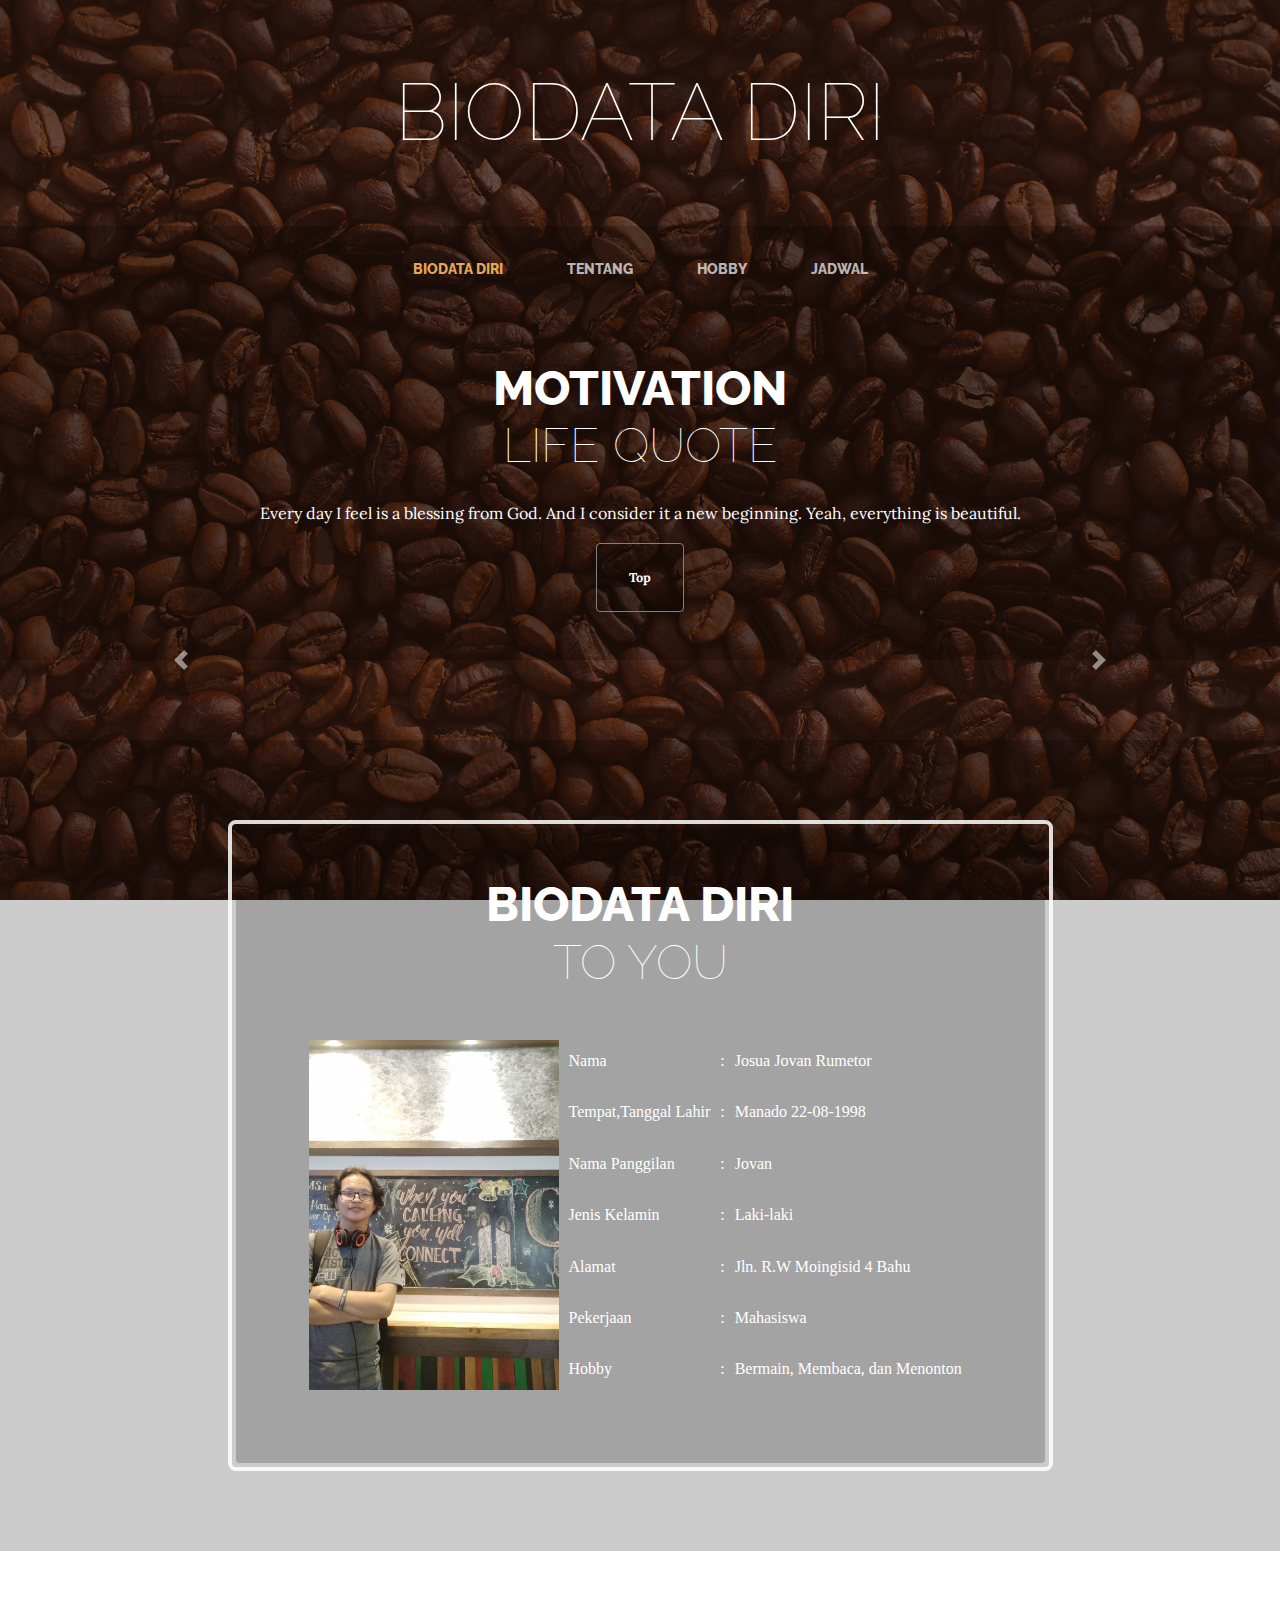
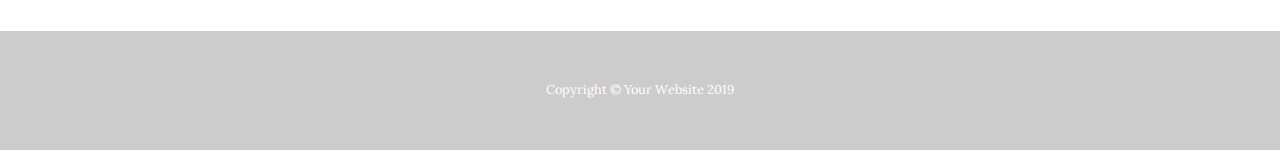
==== index.html @ f5e2045a "Website for Multimedia assignment" ====
<!DOCTYPE html>
<html lang="en">

<head>

  <meta charset="utf-8">
  <meta name="viewport" content="width=device-width, initial-scale=1, shrink-to-fit=no">
  <meta name="description" content="">
  <meta name="author" content="">

  <title>Business Casual - Start Bootstrap Theme</title>

  <!-- Bootstrap core CSS -->
  <link href="vendor/bootstrap/css/bootstrap.min.css" rel="stylesheet">

  <!-- Custom fonts for this template -->
  <link href="https://fonts.googleapis.com/css?family=Raleway:100,100i,200,200i,300,300i,400,400i,500,500i,600,600i,700,700i,800,800i,900,900i" rel="stylesheet">
  <link href="https://fonts.googleapis.com/css?family=Lora:400,400i,700,700i" rel="stylesheet">

  <!-- Custom styles for this template -->
  <link rel="stylesheet" href="css/business-casual.min.css" >

  <link rel="stylesheet" href="css/css1.css">


  <script src="https://ajax.googleapis.com/ajax/libs/jquery/3.3.1/jquery.min.js"></script>
  <script src="https://cdnjs.cloudflare.com/ajax/libs/popper.js/1.14.7/umd/popper.min.js"></script>
  <script src="https://maxcdn.bootstrapcdn.com/bootstrap/4.3.1/js/bootstrap.min.js"></script>

</head>

<body>

  <h1 class="site-heading text-center text-white d-none d-lg-block">
    <span class="site-heading-upper text-primary mb-3"></span>
    <span class="site-heading-lower">Biodata Diri</span>
  </h1>


  <!-- Navigation -->
  <nav class="navbar navbar-expand-lg navbar-dark py-lg-4" id="mainNav">
    <div class="container">
      <a class="navbar-brand text-uppercase text-expanded font-weight-bold d-lg-none" href="#">Start Bootstrap</a>
      <buttons class="navbar-toggler" type="button" data-toggle="collapse" data-target="#navbarResponsive" aria-controls="navbarResponsive" aria-expanded="false" aria-label="Toggle navigation">
        <span class="navbar-togg1er-icon"></span>
      </buttons>
      <div class="collapse navbar-collapse" id="navbarResponsive">
        <ul class="navbar-nav mx-auto">
          <li class="nav-item active px-lg-4">
            <a class="nav-link text-uppercase text-expanded" href="index.html">Biodata Diri
              <span class="sr-only">(current)</span>
            </a>
          </li>
          <li class="nav-item px-lg-4">
            <a class="nav-link text-uppercase text-expanded" href="about.html">Tentang</a>
          </li>
          <li class="nav-item px-lg-4">
            <a class="nav-link text-uppercase text-expanded" href="products.html">Hobby</a>
          </li>
          <li class="nav-item px-lg-4">
            <a class="nav-link text-uppercase text-expanded" href="store.html">Jadwal</a>
          </li>
        </ul>
      </div>
    </div>
  </nav>


  <section class="pages-section clearfix">
      <div class="intros-text left-0 text-center bg-faded p-5 rounded">
          <h2 class="section-heading mb-4">
            <span class="section-heading-upper">Motivation</span>
            <span class="section-heading-lower">Life Quote</span>
          </h2>
          <p class="mb-3">Every day I feel is a blessing from God. And I consider it a new beginning. Yeah, everything is beautiful.
            </p>
          <div class="intro-button mx-auto">
            <a class="btn btn-primary btn-xl" href="#">Top</a>
          </div>
        </div>
  
    <div class="container">
      <div class="intro">
          <div class="container">
 
              <div id="demo" class="carousel slide" data-ride="carousel">


                  <!-- The slideshow -->
                  <div class="carousel-inner">
                    <div class="carousel-item active">
                        <source src="video/Monogatari-Series-Snd-01.mp4" type="video/mp4">
                    </div>
                    <div class="carousel-item">
                        <source src="video/Monogatari-Series-Snd-01.mp4" type="video/mp4">
                    </div>
                    <div class="carousel-item">
                        <source src="video/Monogatari-Series-Snd-01.mp4" type="video/mp4">
                    </div>
                  </div>
                  
                  <!-- Left and right controls -->
                  <a class="carousel-control-prev" href="#demo" data-slide="prev">
                    <span class="carousel-control-prev-icon"></span>
                  </a>
                  <a class="carousel-control-next" href="#demo" data-slide="next">
                    <span class="carousel-control-next-icon"></span>
                  </a>
                  
                </div>

            </div>
    </div>
  </section>

  <section class="page-section cta">
    <div class="container">
      <div class="row">
        <div class="col-xl-9 mx-auto">
          <div class="cta-inner text-center rounded">
            <h2 class="section-heading mb-4">
              <span class="section-heading-upper">BIODATA DIRI</span>
              <span class="section-heading-lower">To You</span>
            </h2>
            <form action="#" style="width: 800px"class="posisi";>
              <fieldset>
      
              <table>
                  <tr>
                  <td rowspan="8" width="0px">
                      <img src="img/12.jpg" width="250px" height="350px">
                  </td>
                  </tr>
                  <tr>
                      <td>Nama</td>
                      <td>:</td>
                      <td>Josua Jovan Rumetor</td>
                  </tr>
                  <tr>
                      <td>Tempat,Tanggal Lahir</td>
                      <td>:</td>
                      <td>Manado 22-08-1998</td>
                  </tr>
                  <tr>
                      <td>Nama Panggilan </td>
                      <td>:</td>
                      <td>Jovan</td>
                  </tr>
                  <tr>
                      <td>Jenis Kelamin</td>
                      <td>:</td>
                      <td>Laki-laki</td>
                  </tr>
                  <tr>
                      <td>Alamat </td>
                      <td>:</td>
                      <td>Jln. R.W Moingisid 4 Bahu</td>
                  </tr>
                  <tr>
                      <td>Pekerjaan</td>
                      <td>:</td>
                      <td>Mahasiswa</td>
                  </tr>
                  <tr class="normal">
                      <td>Hobby</td>
                      <td>:</td>
                      <td>Bermain, Membaca, dan Menonton</td>
                  </tr>
              </table>
              </fieldset>
          </form>

          </div>
        </div>
      </div>
    </div>
  </section>

  <footer class="footer text-faded text-center py-5">
    <div class="container">
      <p class="m-0 small">Copyright &copy; Your Website 2019</p>
    </div>
  </footer>

  <!-- Bootstrap core JavaScript -->
  <script src="vendor/jquery/jquery.min.js"></script>
  <script src="vendor/bootstrap/js/bootstrap.bundle.min.js"></script>
  
</body>

</html>
---- css/business-casual.min.css ----
/*!
 * Start Bootstrap - Business Casual v5.0.3 (https://startbootstrap.com/template-overviews/business-casual)
 * Copyright 2013-2019 Start Bootstrap
 * Licensed under MIT (https://github.com/BlackrockDigital/startbootstrap-business-casual/blob/master/LICENSE)
 */body {
     font-family:Lora;
     background:-webkit-gradient(linear,left top,left bottom,from(rgba(47,23,15,.65))),url(../img/ombak.jpg);
     background:linear-gradient(rgba(47,23,15,.65)),url(../img/bg.jpg);
     background-attachment:fixed;
     background-position:center;
     background-size:cover
    }

 h1,h2,h3,h4,h5,h6 {
     font-family:Raleway
    }

 p {
     color:white;
     line-height:1.75;
    }

 .text-faded {
     color:rgba(255,255,255,.3)
    
    }

 .site-heading {
     margin-top:5rem;
     margin-bottom:5rem;
     text-transform:uppercase;
     line-height:1;
     font-family:Raleway
    }

 .site-heading .site-heading-upper {
     display:block;
     font-size:2rem;
     font-weight:800
    }

 .site-heading .site-heading-lower {
     font-size:5rem;
     font-weight:100;
     line-height:4rem
    }

 .page-section {
     margin-top:5rem;
     margin-bottom:5rem
    }

 .section-heading {
     text-transform:uppercase
    }

 .section-heading .section-heading-upper {
     display:block;
     color:white;
     font-size:3rem;
     font-weight:800
    }

 .section-heading .section-heading-lower {
     display:block;
     color:white;
     font-size:3rem;
     font-weight:100
    }

 .bg-faded {
     background-color:rgba(0,0,0,0.2)
    }

 #mainNav {
     background-color:rgba(0,0,0,0.2);
     font-family:Raleway
    }
 #mainNav .navbar-brand {
     color:#e6a756
    }

 #mainNav .navbar-nav .nav-item .nav-link {
     color:rgba(255,255,255,.7);
     font-weight:800
    }

 #mainNav .navbar-nav .nav-item.active .nav-link {
     color:#e6a756
    }
    
 @media (min-width:992px) {
     #mainNav .navbar-nav .nav-item .nav-link {
         font-size:.9rem
        }

     #mainNav .navbar-nav .nav-item .nav-link:hover {
         color:rgba(255,255,255,.4)
        }

     #mainNav .navbar-nav .nav-item.active .nav-link:hover {
         color:#e6a756
        }
    }

    .btn-xl {
         font-weight:700;
         font-size:.8rem;
         padding-top:1.5rem;
         padding-bottom:1.5rem;
         padding-left:2rem;
         padding-right:2rem
        }

    .intro {
        position:relative
    }
    
    @media (min-width:992px) {
         .intro .intro-img {
             width:75%;
             float:right
            }
        .intro .intro-text {
            left:0;
            width:60%;
            margin-top:3rem;
            position:absolute
        }
    
    .intro .intro-text .intro-button {
        width:100%;
        left:0;
        position:absolute;
        bottom:-2rem
        }
    }

     @media (min-width:1200px) {
         .intro .intro-text {
             width:45%
            }
        }
        
        .cta {
            padding-top:5rem;
            padding-bottom:5rem;
            background-color:rgba(0,0,0,.2)
        }

         .cta .cta-inner {
             position:relative;
             padding:3rem;
             margin:.5rem;
             background-color:rgba(0,0,0,0.2)
            }

    .cta .cta-inner:before {
        border-radius:.5rem;
        content:'';
        position:absolute;
        top:-.5rem;
        bottom:-.5rem;
        left:-.5rem;
        right:-.5rem;
        border:.25rem solid rgba(255,255,255,.85)
    }

     @media (min-width:992px) {
         .about-heading .about-heading-img {
             position:relative;
             z-index:0
            }

         .about-heading .about-heading-content {
             margin-top:-5rem;
             position:relative;
             z-index:1
            }
        }

     @media (min-width:992px) {
         .product-item .product-item-title {
             position:relative;
             z-index:1;
             margin-bottom:-3rem
            }

         .product-item .product-item-img {
             position:relative;
             z-index:0;
             max-width:60vw
            }

         .product-item .product-item-description {
             position:relative;
             z-index:1;
             margin-top:-3rem;
             max-width:50vw
            }
        }

         .list-hours {
             color:white;
             font-size:.9rem
            }

         .list-hours .list-hours-item {
             border-bottom:1px solid rgba(230,167,86,.5);
             padding-bottom:.25rem;
             margin-bottom:1rem;
             font-style:italic
            }

         .list-hours .list-hours-item.today {
             font-weight:700;
             color:white;
            }

         @media (min-width:992px) {
             .list-hours {
                 width:50%;
                 font-size:1.1rem
                }
            }

         .address strong {
             font-size:1.2rem
            }

         .footer {background-color:rgba(0,0,0,0.2)
        }

         .text-primary {
             color:#e6a756!important
            }

         .bg-primary {
             background-color:#e6a756!important
            }

         .btn {
             -webkit-box-shadow:0 3px 3px 0 rgba(33,37,41,.1);
             box-shadow:0 3px 3px 0 rgba(33,37,41,.1)
            }

         .btn-primary {
             background-color:rgba(0,0,0,0.2);
             border-color: gray;
            }

         .btn-primary:active,.btn-primary:focus,.btn-primary:hover {
             background-color:#df902a;
             border-color:#df902a
            }

         .font-weight-light {
             font-weight:100!important
            }
---- css/css1.css ----
table,tr,td{
    font-family: Verdana;
    color: white;
    border-collapse: collapse;
    padding: 5px;
    text-align: left;
}
fieldset {
    background-color: none;
    border: 8px  black;
    padding: 20px;
}
.carousel-inner img {
    width: 100%;
    height: 100%;
}

imshow ('5.jpeg');
img = imread('5.jpeg');
[r c]= size(img);
A=img(1:r/2,1:c/2);
B=img(1:r/2,c/2+1:c);
C=img(r/2+1:r,1:c/2);
D=img(r/2+1:r,c/2+1:c);
L=([C A;D B]);
figure, imshow(L), title('Putar x');
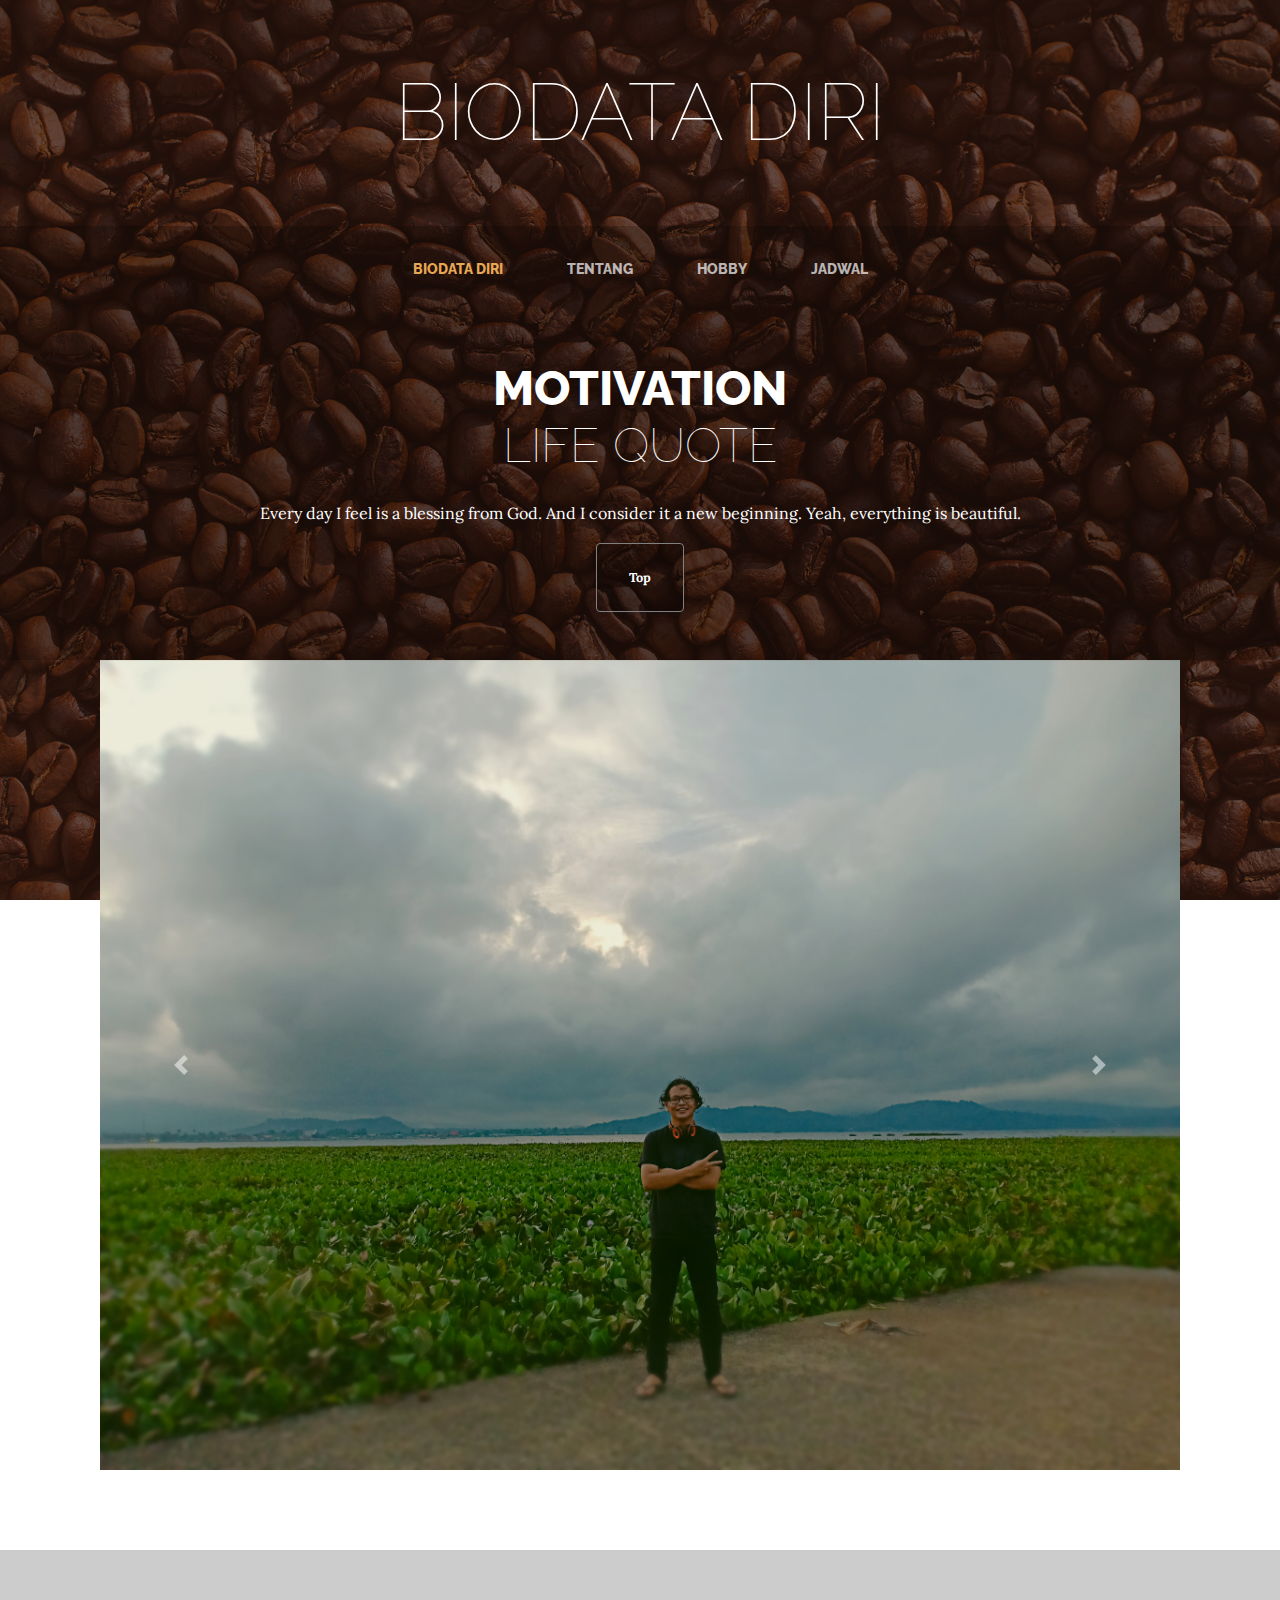
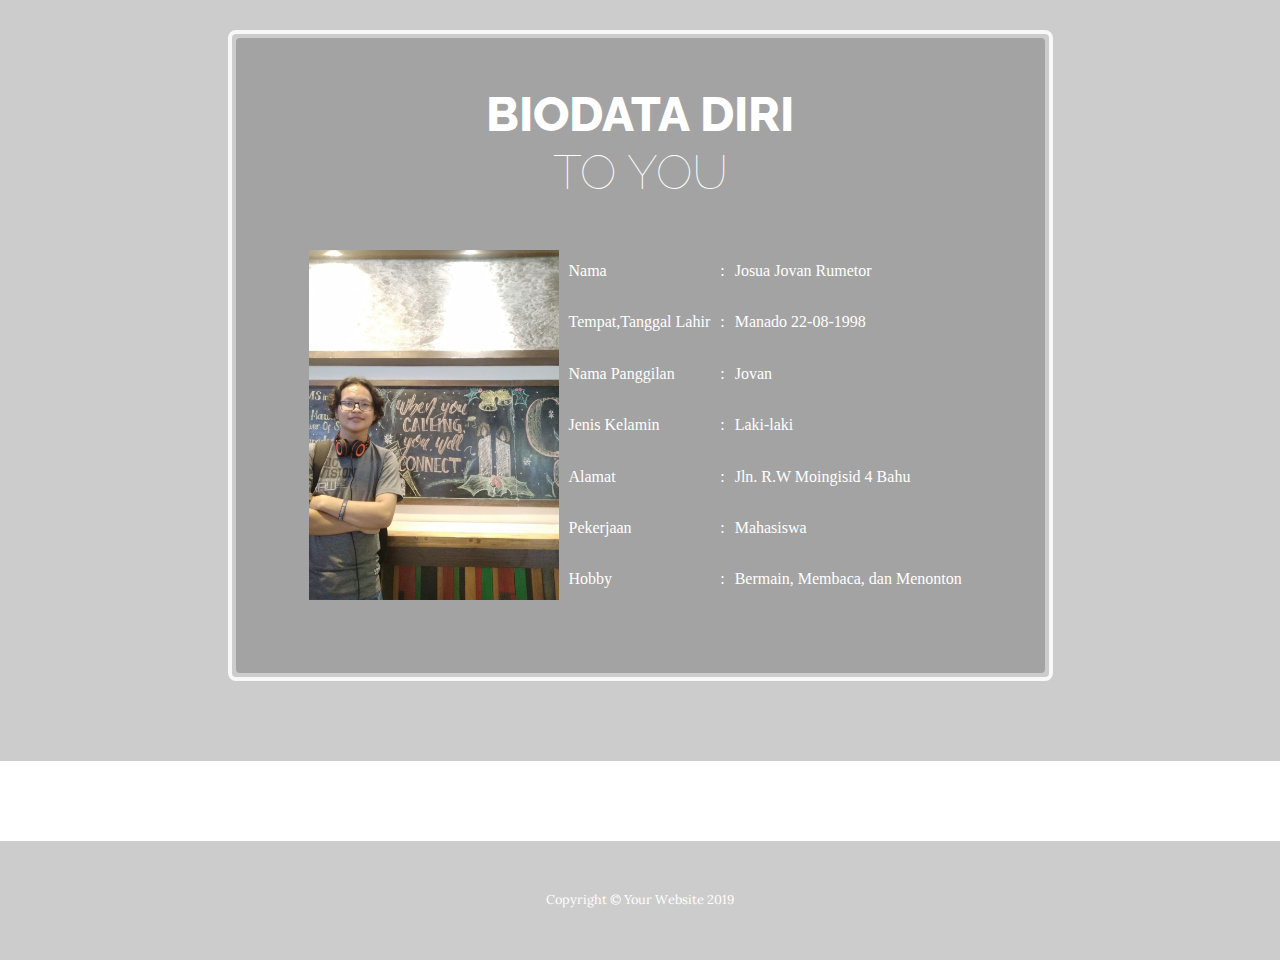
==== commit 78db3aea: "changes" ====
--- a/index.html
+++ b/index.html
@@ -89,13 +89,13 @@
                   <!-- The slideshow -->
                   <div class="carousel-inner">
                     <div class="carousel-item active">
-                        <source src="video/Monogatari-Series-Snd-01.mp4" type="video/mp4">
+                        <img src="img/ss1.jpg" width="1100" height="400">
                     </div>
                     <div class="carousel-item">
-                        <source src="video/Monogatari-Series-Snd-01.mp4" type="video/mp4">
+                        <img src="img/ss2.jpg" width="1100" height="400">
                     </div>
                     <div class="carousel-item">
-                        <source src="video/Monogatari-Series-Snd-01.mp4" type="video/mp4">
+                        <img src="img/tentang.jpg" width="1100" height="400">
                     </div>
                   </div>
                   
